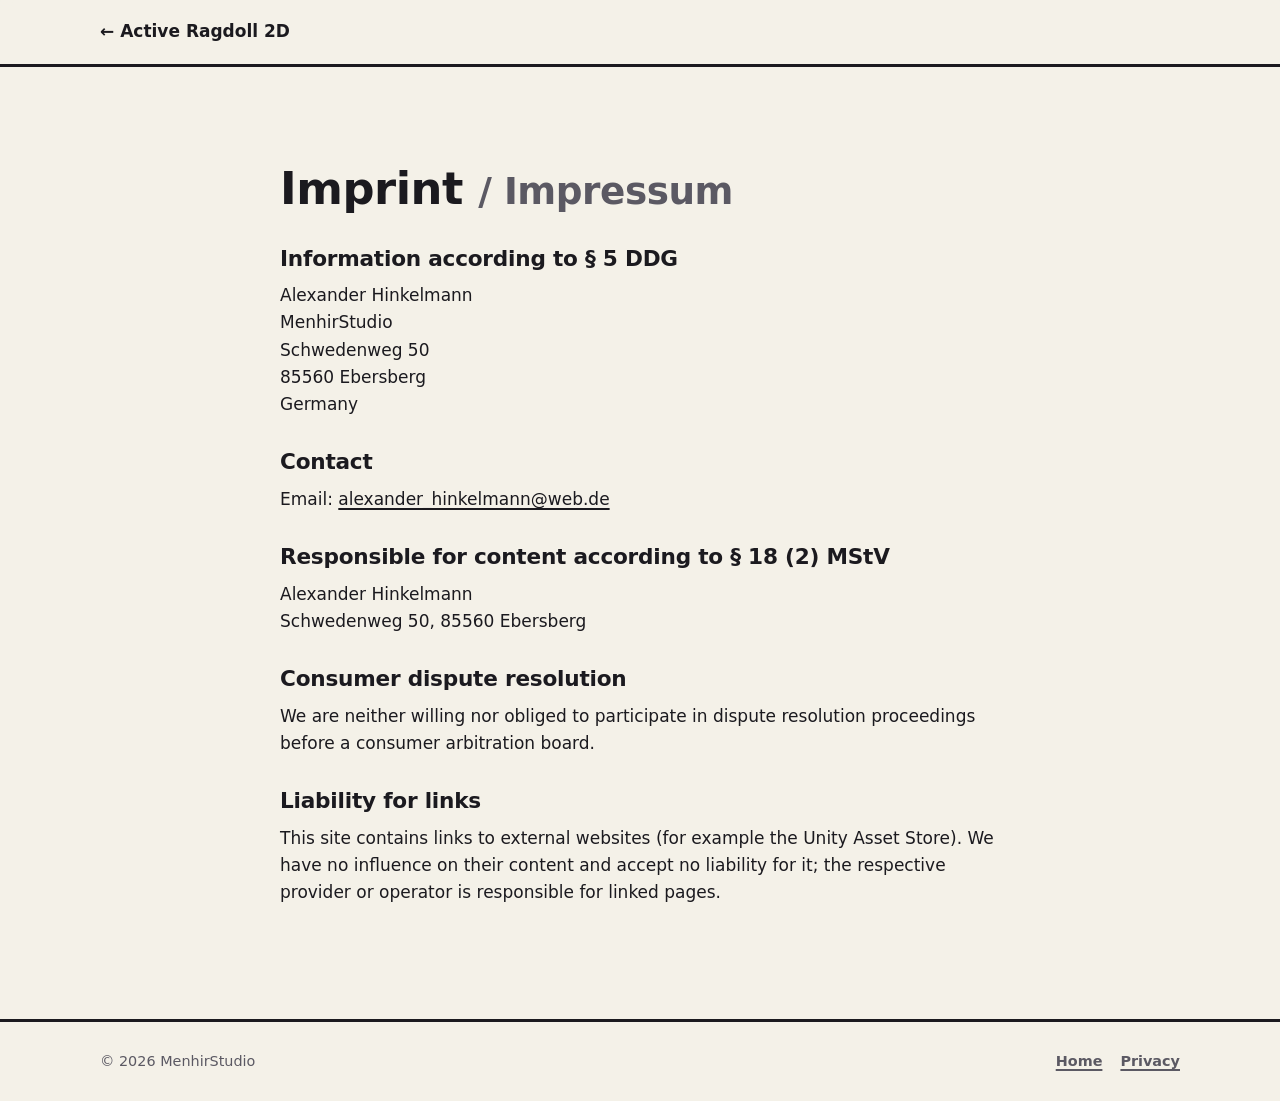
==== imprint.html @ 708d3273 "Add files via upload" ====
<!doctype html>
<html lang="en">
<head>
  <meta charset="utf-8">
  <meta name="viewport" content="width=device-width, initial-scale=1">
  <title>Imprint / Impressum | MenhirStudio</title>
  <meta name="robots" content="noindex">
  <link rel="stylesheet" href="style.css">
</head>
<body>

<header class="site-header">
  <div class="wrap">
    <a class="brand" href="index.html">← Active Ragdoll 2D</a>
  </div>
</header>

<main>
  <section>
    <div class="wrap legal">
      <h1>Imprint <small style="font-weight:600;color:var(--muted)">/ Impressum</small></h1>

      <h2>Information according to § 5 DDG</h2>
      <address>
        Alexander Hinkelmann<br>
        MenhirStudio<br>
        Schwedenweg 50<br>
        85560 Ebersberg<br>
        Germany
      </address>

      <h2>Contact</h2>
      <p>
        Email: <a href="mailto:alexander_hinkelmann@web.de">alexander_hinkelmann@web.de</a><br>
      </p>

      <!-- Only if you have one:
      <h2>VAT ID</h2>
      <p>VAT identification number according to § 27a UStG: [VAT_ID]</p>
      -->

      <h2>Responsible for content according to § 18 (2) MStV</h2>
      <address>
        Alexander Hinkelmann<br>
        Schwedenweg 50, 85560 Ebersberg
      </address>

      <h2>Consumer dispute resolution</h2>
      <p>We are neither willing nor obliged to participate in dispute resolution proceedings before a consumer arbitration board.</p>

      <h2>Liability for links</h2>
      <p>This site contains links to external websites (for example the Unity Asset Store). We have no influence on their content and accept no liability for it; the respective provider or operator is responsible for linked pages.</p>
    </div>
  </section>
</main>

<footer class="site-footer">
  <div class="wrap">
    <span>© 2026 MenhirStudio</span>
    <nav aria-label="Legal">
      <a href="index.html">Home</a>
      <a href="privacy.html">Privacy</a>
    </nav>
  </div>
</footer>
</body>
</html>
---- style.css ----
/* Active Ragdoll 2D — landing page
   Flat comic look taken from the asset itself: thick ink outlines, hard offset
   shadows, colours sampled from the demo scenes. No external requests. */

:root {
  --paper: #f4f1e8;
  --surface: #fffdf7;
  --ink: #1b1a1f;
  --muted: #5b5963;
  --line: #1b1a1f;
  --sage: #7f9f86;
  --sage-soft: #dfe8dc;
  --castle: #bbb8c6;
  --pennant: #e0685a;
  --gold: #e2b04a;
  --shield: #6f9ccf;
  --dusk: #a58aa6;
  --shadow: #1b1a1f;
  --highlight: color-mix(in srgb, #e2b04a 70%, transparent);
  --radius: 14px;
  --stroke: 3px;
  --maxw: 1120px;
  color-scheme: light;
}

@media (prefers-color-scheme: dark) {
  :root {
    --paper: #16151b;
    --surface: #211f28;
    --ink: #efebe0;
    --muted: #b0acb8;
    --line: #efebe0;
    --sage-soft: #2a3530;
    --shadow: #000;
    --highlight: color-mix(in srgb, #e2b04a 32%, transparent);
    color-scheme: dark;
  }
}

*, *::before, *::after { box-sizing: border-box; }

html { scroll-behavior: smooth; }
@media (prefers-reduced-motion: reduce) { html { scroll-behavior: auto; } }

body {
  margin: 0;
  background: var(--paper);
  color: var(--ink);
  font: 17px/1.6 system-ui, -apple-system, "Segoe UI", Roboto, "Helvetica Neue", Arial, sans-serif;
  -webkit-font-smoothing: antialiased;
}

img { max-width: 100%; height: auto; display: block; }
a { color: inherit; text-decoration-thickness: 2px; text-underline-offset: 3px; }
a:hover { color: var(--pennant); }
:focus-visible { outline: 3px solid var(--gold); outline-offset: 3px; }

.wrap { max-width: var(--maxw); margin: 0 auto; padding-inline: 20px; }

h1, h2, h3 { line-height: 1.15; margin: 0 0 .5em; letter-spacing: -.01em; }
h1 { font-size: clamp(2.1rem, 4.4vw, 3.2rem); font-weight: 900; }
h2 { font-size: clamp(1.7rem, 3.6vw, 2.4rem); font-weight: 900; }
h3 { font-size: 1.15rem; font-weight: 800; }
p { margin: 0 0 1em; }

.eyebrow {
  display: inline-block;
  font-size: .8rem; font-weight: 800; letter-spacing: .08em; text-transform: uppercase;
  background: var(--gold); color: #1b1a1f;
  border: var(--stroke) solid #1b1a1f; border-radius: 999px;
  padding: .15em .8em; margin-bottom: 1rem;
}

.lead { font-size: 1.15rem; color: var(--muted); max-width: 60ch; }

/* ---------- header ---------- */
.site-header {
  position: sticky; top: 0; z-index: 10;
  background: color-mix(in srgb, var(--paper) 92%, transparent);
  backdrop-filter: blur(6px);
  border-bottom: var(--stroke) solid var(--line);
}
.site-header .wrap { display: flex; align-items: center; gap: 16px; min-height: 64px; flex-wrap: wrap; }
.brand { display: flex; align-items: center; gap: 10px; font-weight: 900; text-decoration: none; }
.brand svg { width: 34px; height: 34px; }
.nav { margin-left: auto; display: flex; gap: 4px 18px; flex-wrap: wrap; font-weight: 700; font-size: .95rem; }
.nav a { text-decoration: none; }
@media (max-width: 640px) {
  .nav { margin-left: 0; width: 100%; padding-bottom: 10px; }
}

/* ---------- buttons ---------- */
.btn {
  display: inline-flex; align-items: center; gap: .5em;
  font-weight: 800; text-decoration: none;
  padding: .7em 1.2em;
  border: var(--stroke) solid #1b1a1f; border-radius: 12px;
  box-shadow: 4px 4px 0 var(--shadow);
  transition: transform .12s ease, box-shadow .12s ease;
}
.btn:hover { transform: translate(-2px, -2px); box-shadow: 6px 6px 0 var(--shadow); color: inherit; }
.btn:active { transform: translate(2px, 2px); box-shadow: 1px 1px 0 var(--shadow); }
.btn-primary { background: var(--pennant); color: #fff; }
.btn-primary:hover { color: #fff; }
.btn-ghost { background: var(--surface); color: var(--ink); border-color: var(--line); }

/* ---------- sections ---------- */
section { padding-block: clamp(56px, 9vw, 96px); }
section[id] { scroll-margin-top: 64px; }
@media (max-width: 640px) { section[id] { scroll-margin-top: 96px; } }
section + section { border-top: var(--stroke) dashed color-mix(in srgb, var(--line) 25%, transparent); }
.section-head { margin-bottom: 2.2rem; }

.frame {
  border: var(--stroke) solid var(--line);
  border-radius: var(--radius);
  box-shadow: 6px 6px 0 var(--shadow);
  overflow: hidden;
  background: var(--surface);
}

.card {
  background: var(--surface);
  border: var(--stroke) solid var(--line);
  border-radius: var(--radius);
  box-shadow: 5px 5px 0 var(--shadow);
  padding: 1.3rem 1.3rem 1.1rem;
}
.card p:last-child { margin-bottom: 0; }
.card p { color: var(--muted); }

/* ---------- hero ---------- */
.hero { padding-block: clamp(40px, 7vw, 80px); }
.hero .wrap { display: grid; grid-template-columns: 1.05fr 1fr; gap: clamp(28px, 5vw, 56px); align-items: center; }
.hero .tagline { font-weight: 900; font-size: 1.25rem; margin-bottom: 1rem; }
.hero .tagline span { background: linear-gradient(transparent 62%, var(--highlight) 62%); }
.hero .actions { display: flex; flex-wrap: wrap; gap: 14px; margin-top: 1.6rem; }
.hero figure { margin: 0; transform: rotate(1deg); }
.hero figcaption { font-size: .85rem; color: var(--muted); padding: .5em .9em; border-top: var(--stroke) solid var(--line); }
@media (max-width: 860px) {
  .hero .wrap { grid-template-columns: 1fr; }
  .hero figure { transform: none; }
}

.facts { display: flex; flex-wrap: wrap; gap: 10px; margin: 1.4rem 0 0; padding: 0; list-style: none; }
.facts li {
  font-size: .85rem; font-weight: 700;
  border: 2px solid var(--line); border-radius: 999px; padding: .2em .8em;
  background: var(--surface);
}

/* ---------- how it works ---------- */
.how { display: grid; grid-template-columns: 1.1fr 1fr; gap: clamp(28px, 5vw, 56px); align-items: center; }
@media (max-width: 860px) { .how { grid-template-columns: 1fr; } }
.steps { list-style: none; margin: 1.2rem 0 0; padding: 0; display: grid; gap: 14px; }
.steps li { display: grid; grid-template-columns: 44px 1fr; gap: 14px; align-items: start; }
.steps .num {
  width: 44px; height: 44px; display: grid; place-items: center;
  font-weight: 900; border: var(--stroke) solid #1b1a1f; border-radius: 50%;
  background: var(--sage); color: #1b1a1f;
}
.steps li:nth-child(2) .num { background: var(--shield); }
.steps li:nth-child(3) .num { background: var(--gold); }
.steps strong { display: block; }
.steps p { margin: 0; color: var(--muted); }

.flop { text-align: center; }
.flop svg { width: 100%; max-width: 280px; margin: 0 auto; overflow: visible; }
.flop .ground { stroke: var(--sage); }
.flop .figure { stroke: var(--ink); fill: none; stroke-width: 9; stroke-linecap: round; stroke-linejoin: round; }
.flop .figure .head { fill: var(--ink); stroke: none; }
.flop label { display: block; font-weight: 800; margin-top: 1rem; }
.flop input[type=range] { width: min(280px, 100%); accent-color: var(--pennant); }
.flop output { font-variant-numeric: tabular-nums; font-weight: 800; }
.flop small { display: block; color: var(--muted); margin-top: .3rem; }

/* limbs swing around their joints; amplitude driven by --flop (0..1) */
.flop { --flop: .4; }
.flop .sway { transform-box: view-box; animation: sway calc(2.6s - var(--flop) * 1.4s) ease-in-out infinite alternate; }
.flop .arm-l { transform-origin: 100px 78px; --a: calc(var(--flop) * 26deg); }
.flop .arm-r { transform-origin: 100px 78px; --a: calc(var(--flop) * -26deg); animation-delay: -.4s; }
.flop .fore-l { transform-origin: 66px 108px; --a: calc(var(--flop) * 40deg); animation-delay: -.2s; }
.flop .fore-r { transform-origin: 134px 108px; --a: calc(var(--flop) * -40deg); animation-delay: -.6s; }
.flop .torso { transform-origin: 100px 150px; --a: calc(var(--flop) * 7deg); animation-delay: -.3s; }
.flop .neck { transform-origin: 100px 70px; --a: calc(var(--flop) * -18deg); animation-delay: -.5s; }
@keyframes sway { from { transform: rotate(calc(var(--a) * -1)); } to { transform: rotate(var(--a)); } }
@media (prefers-reduced-motion: reduce) { .flop .sway { animation: none; } }

/* ---------- features ---------- */
.grid { display: grid; gap: 22px; grid-template-columns: repeat(auto-fill, minmax(min(260px, 100%), 1fr)); }
.grid-4 { grid-template-columns: repeat(auto-fit, minmax(min(230px, 100%), 1fr)); }
.feature h3 { display: flex; align-items: center; gap: .55em; }
.feature .dot {
  flex: none; width: 18px; height: 18px; border-radius: 50%;
  border: var(--stroke) solid #1b1a1f; background: var(--c, var(--sage));
}

/* ---------- gallery ---------- */
.gallery { display: grid; gap: 22px; grid-template-columns: repeat(auto-fill, minmax(min(320px, 100%), 1fr)); }
.gallery figure { margin: 0; }
.gallery img { aspect-ratio: 16 / 9; object-fit: cover; width: 100%; }
.gallery figcaption { font-size: .9rem; font-weight: 700; padding: .55em .9em; border-top: var(--stroke) solid var(--line); }

/* ---------- demo scenes ---------- */
.scenes { list-style: none; margin: 0; padding: 0; display: grid; gap: 12px; grid-template-columns: repeat(auto-fill, minmax(min(330px, 100%), 1fr)); }
.scenes li {
  display: grid; grid-template-columns: auto 1fr; gap: 12px; align-items: baseline;
  background: var(--surface); border: 2px solid var(--line); border-radius: 12px; padding: .7em 1em;
}
.scenes code {
  font: 800 .95rem ui-monospace, "Cascadia Code", Consolas, monospace;
  background: var(--sage-soft); border-radius: 6px; padding: .05em .45em;
}
.scenes span { color: var(--muted); }
.scenes b { color: var(--ink); }

/* ---------- coming next ---------- */
.next { background: repeating-linear-gradient(-45deg, transparent 0 18px, color-mix(in srgb, var(--dusk) 10%, transparent) 18px 36px); }
.badge {
  display: inline-block; font-size: .75rem; font-weight: 800; letter-spacing: .06em; text-transform: uppercase;
  background: var(--dusk); color: #1b1a1f; border: 2px solid #1b1a1f; border-radius: 999px; padding: .1em .7em;
}

/* ---------- two column info ---------- */
.split { display: grid; gap: 22px; grid-template-columns: repeat(auto-fit, minmax(min(320px, 100%), 1fr)); }
.checklist { list-style: none; padding: 0; margin: 0; }
.checklist li { position: relative; padding-left: 1.7em; margin-bottom: .5em; }
.checklist li::before {
  content: ""; position: absolute; left: 0; top: .45em; width: .9em; height: .9em;
  border: 2px solid var(--line); border-radius: 50%; background: var(--sage);
}

/* ---------- about ---------- */
.about { display: grid; grid-template-columns: 180px 1fr; gap: clamp(22px, 4vw, 44px); align-items: start; }
@media (max-width: 640px) { .about { grid-template-columns: 1fr; } }
.avatar {
  width: 180px; aspect-ratio: 1; border-radius: 50%;
  border: var(--stroke) solid var(--line); box-shadow: 5px 5px 0 var(--shadow);
  background: var(--sage-soft); overflow: hidden; display: grid; place-items: center;
}
.avatar img { width: 100%; height: 100%; object-fit: cover; }
.avatar svg { width: 62%; }
.links { display: flex; flex-wrap: wrap; gap: 10px; margin-top: 1.2rem; }
.links a {
  font-weight: 700; font-size: .95rem; text-decoration: none;
  border: 2px solid var(--line); border-radius: 999px; padding: .25em .9em; background: var(--surface);
}

/* ---------- contact ---------- */
.contact { text-align: center; }
.contact .lead { margin-inline: auto; }
.contact .actions { display: flex; justify-content: center; flex-wrap: wrap; gap: 14px; margin-top: 1.4rem; }

/* ---------- footer ---------- */
.site-footer { border-top: var(--stroke) solid var(--line); padding-block: 28px; font-size: .9rem; color: var(--muted); }
.site-footer .wrap { display: flex; flex-wrap: wrap; gap: 8px 24px; align-items: center; }
.site-footer nav { display: flex; gap: 18px; margin-left: auto; font-weight: 700; }
.site-footer .fine { width: 100%; font-size: .8rem; margin: 0; }
@media (max-width: 640px) { .site-footer nav { margin-left: 0; } }

/* ---------- brand logo ---------- */
.brand img {
  width: 44px; height: 44px; object-fit: cover;
  border: var(--stroke) solid var(--line); border-radius: 10px;
  box-shadow: 2px 2px 0 var(--shadow);
}

/* ---------- deep-dive chapters ---------- */
h4 { font-size: 1.05rem; font-weight: 800; margin: 0 0 .35em; line-height: 1.25; }
.chapter { margin-top: clamp(64px, 9vw, 104px); scroll-margin-top: 80px; }
.chapter-head { display: flex; align-items: center; gap: 14px; margin-bottom: 1rem; }
.chapter-head .n {
  flex: none; font: 900 .9rem ui-monospace, "Cascadia Code", Consolas, monospace;
  background: var(--ink); color: var(--paper); border-radius: 8px; padding: .25em .6em;
}
.chapter-head h3 { font-size: clamp(1.4rem, 2.8vw, 1.9rem); font-weight: 900; margin: 0; }
.chapter > .lead { margin-bottom: 1.8rem; }
.stack > * + * { margin-top: 22px; }

.toc { display: flex; flex-wrap: wrap; gap: 8px; margin: 2rem 0 0; padding: 0; list-style: none; }
.toc a {
  display: inline-block; font-weight: 700; font-size: .9rem; text-decoration: none;
  border: 2px solid var(--line); border-radius: 999px; padding: .25em .85em; background: var(--surface);
}
.toc a:hover { background: var(--gold); color: #1b1a1f; border-color: #1b1a1f; }

.two { display: grid; grid-template-columns: 1fr 1fr; gap: clamp(22px, 4vw, 44px); align-items: start; }
.two.wide-left { grid-template-columns: 1.2fr 1fr; }
@media (max-width: 860px) { .two, .two.wide-left { grid-template-columns: 1fr; } }

.notice {
  border: var(--stroke) dashed var(--line); border-radius: var(--radius);
  background: var(--surface); padding: .8em 1.1em; font-size: .95rem; margin-top: 1.4rem;
}

/* diagrams: inline SVG picks up the theme through these classes */
.diagram { margin: 0; }
.diagram svg { display: block; width: 100%; height: auto; }
.diagram figcaption { font-size: .85rem; color: var(--muted); padding: .55em .9em; border-top: var(--stroke) solid var(--line); }
svg text { fill: var(--ink); font: 700 13px system-ui, -apple-system, "Segoe UI", Roboto, sans-serif; }
svg .t-muted { fill: var(--muted); font-weight: 600; }
svg .t-small { font-size: 11px; }
svg .t-mono { font-family: ui-monospace, "Cascadia Code", Consolas, monospace; }
svg .s-ink { stroke: var(--ink); }
svg .f-ink { fill: var(--ink); }
svg .s-muted { stroke: var(--muted); }
svg .f-surface { fill: var(--surface); }
svg .f-paper { fill: var(--paper); }
svg .f-soft { fill: var(--sage-soft); }

/* tables */
.table-wrap {
  overflow-x: auto; background: var(--surface);
  border: var(--stroke) solid var(--line); border-radius: var(--radius); box-shadow: 5px 5px 0 var(--shadow);
}
table { width: 100%; border-collapse: collapse; font-size: .95rem; }
th, td { text-align: left; vertical-align: top; padding: .6em .9em; border-bottom: 2px solid color-mix(in srgb, var(--line) 14%, transparent); }
th { font-size: .78rem; text-transform: uppercase; letter-spacing: .06em; background: var(--sage-soft); white-space: nowrap; }
tr:last-child td { border-bottom: 0; }
td:first-child { font-weight: 700; }
.table-note { font-size: .85rem; color: var(--muted); margin: .8rem 0 0; }

p code, li code, td code, dd code {
  font: 600 .86em ui-monospace, "Cascadia Code", Consolas, monospace;
  background: var(--sage-soft); border-radius: 5px; padding: .05em .35em; overflow-wrap: anywhere;
}
kbd {
  font: 800 .85em ui-monospace, "Cascadia Code", Consolas, monospace;
  border: 2px solid var(--line); border-bottom-width: 4px; border-radius: 6px;
  padding: 0 .4em; background: var(--surface); white-space: nowrap;
}

pre.code {
  margin: 0; overflow-x: auto;
  background: #1b1a1f; color: #efebe0;
  border: var(--stroke) solid var(--line); border-radius: var(--radius); box-shadow: 5px 5px 0 var(--shadow);
  padding: 1em 1.2em; font: 500 .86rem/1.6 ui-monospace, "Cascadia Code", Consolas, monospace;
}
pre.code .c { color: #9d9aa6; }
pre.code .k { color: #e2b04a; }
pre.code .s { color: #a9d18e; }
pre.code .t { color: #8fb8e6; }

/* numbered flow of cards */
.flow { list-style: none; margin: 0; padding: 0; counter-reset: flow; display: grid; gap: 22px; grid-template-columns: repeat(auto-fit, minmax(min(250px, 100%), 1fr)); }
.flow h4 { display: flex; align-items: center; gap: .55em; }
.flow h4::before {
  counter-increment: flow; content: counter(flow);
  flex: none; width: 28px; height: 28px; display: grid; place-items: center;
  font-size: .85rem; font-weight: 900; color: #1b1a1f;
  background: var(--c, var(--sage)); border: 2px solid #1b1a1f; border-radius: 50%;
}
.card h4 + p { margin-top: .2em; }

/* impact scale */
.meter { margin-top: .4rem; }
.meter-bar, .meter-ticks { display: grid; grid-template-columns: 1.5fr 3.5fr 8fr 4fr; }
.meter-bar {
  height: 42px; overflow: hidden;
  border: var(--stroke) solid #1b1a1f; border-radius: 12px; box-shadow: 4px 4px 0 var(--shadow);
}
.meter-bar span + span { border-left: 2px solid #1b1a1f; }
.meter-ticks { font: 700 .8rem ui-monospace, "Cascadia Code", Consolas, monospace; color: var(--muted); margin-top: .45rem; }
.legend { list-style: none; padding: 0; margin: 1.2rem 0 0; display: grid; gap: .55em; }
.legend li { display: grid; grid-template-columns: 18px 1fr; gap: 10px; align-items: baseline; }
.legend i { width: 16px; height: 16px; border-radius: 4px; border: 2px solid #1b1a1f; transform: translateY(2px); }

/* chips */
.chips { display: flex; flex-wrap: wrap; gap: 8px; list-style: none; padding: 0; margin: .8rem 0 0; }
.chips li {
  font: 700 .8rem ui-monospace, "Cascadia Code", Consolas, monospace;
  border: 2px solid var(--line); border-radius: 8px; padding: .15em .6em; background: var(--surface);
}
.chips li.on { background: var(--gold); color: #1b1a1f; border-color: #1b1a1f; }

/* ability equation */
.equation { display: flex; flex-wrap: wrap; align-items: stretch; gap: 14px; }
.equation .card { flex: 1 1 200px; }
.equation .op { align-self: center; font-size: 2rem; font-weight: 900; line-height: 1; }
@media (max-width: 640px) { .equation .op { width: 100%; text-align: center; } }

/* spells */
.spells { display: grid; gap: 24px; grid-template-columns: repeat(auto-fit, minmax(min(310px, 100%), 1fr)); }
.spell { padding: 0; overflow: hidden; display: flex; flex-direction: column; }
.spell .art { background: #221d33; border-bottom: var(--stroke) solid var(--line); }
.spell .art svg { display: block; width: 100%; height: auto; }
.spell .body { padding: 1.1rem 1.3rem 1.3rem; }
.spell dl { display: grid; grid-template-columns: auto 1fr; gap: .3em .9em; margin: .4rem 0 1rem; font-size: .92rem; }
.spell dt { font-weight: 800; }
.spell dd { margin: 0; color: var(--muted); }
.spell ul, .card ul.plain { margin: 0; padding-left: 1.1em; color: var(--muted); font-size: .95rem; }
.spell li, .card ul.plain li { margin-bottom: .35em; }

/* ---------- legal pages ---------- */
.legal { max-width: 760px; }
.legal h1 { font-size: clamp(2rem, 4.5vw, 2.8rem); }
.legal h2 { font-size: 1.35rem; margin-top: 2rem; }
.legal address { font-style: normal; }
.legal ul { padding-left: 1.2em; }
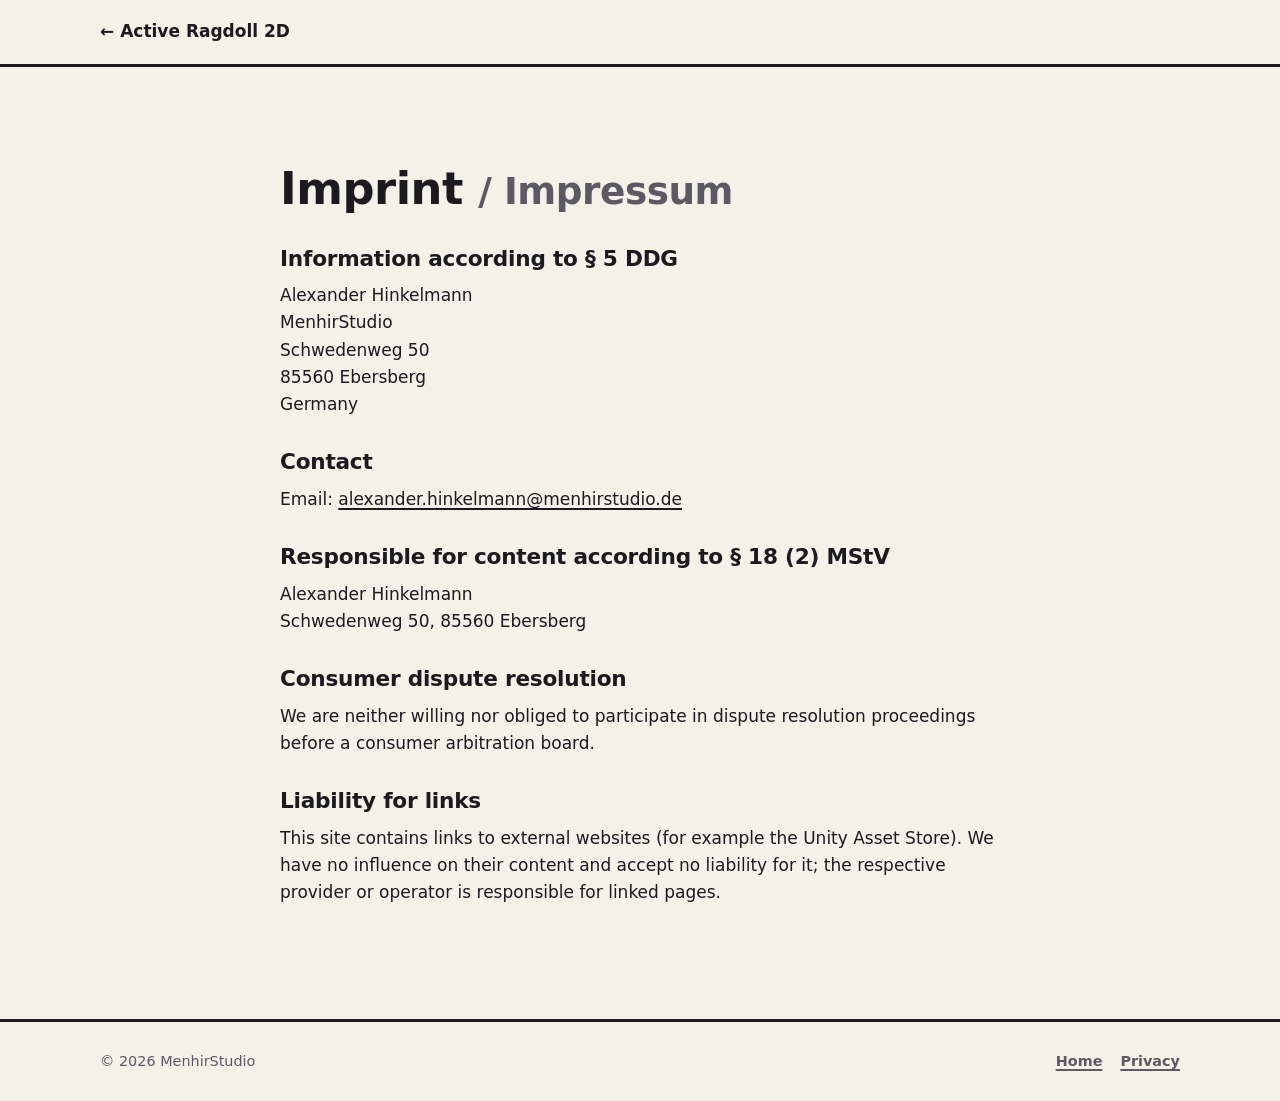
==== commit 1c60e85e: "Update imprint.html" ====
--- a/imprint.html
+++ b/imprint.html
@@ -31,7 +31,7 @@
 
       <h2>Contact</h2>
       <p>
-        Email: <a href="mailto:alexander_hinkelmann@web.de">alexander_hinkelmann@web.de</a><br>
+        Email: <a href="mailto:alexander.hinkelmann@menhirstudio.de">alexander.hinkelmann@menhirstudio.de</a><br>
       </p>
 
       <!-- Only if you have one:
